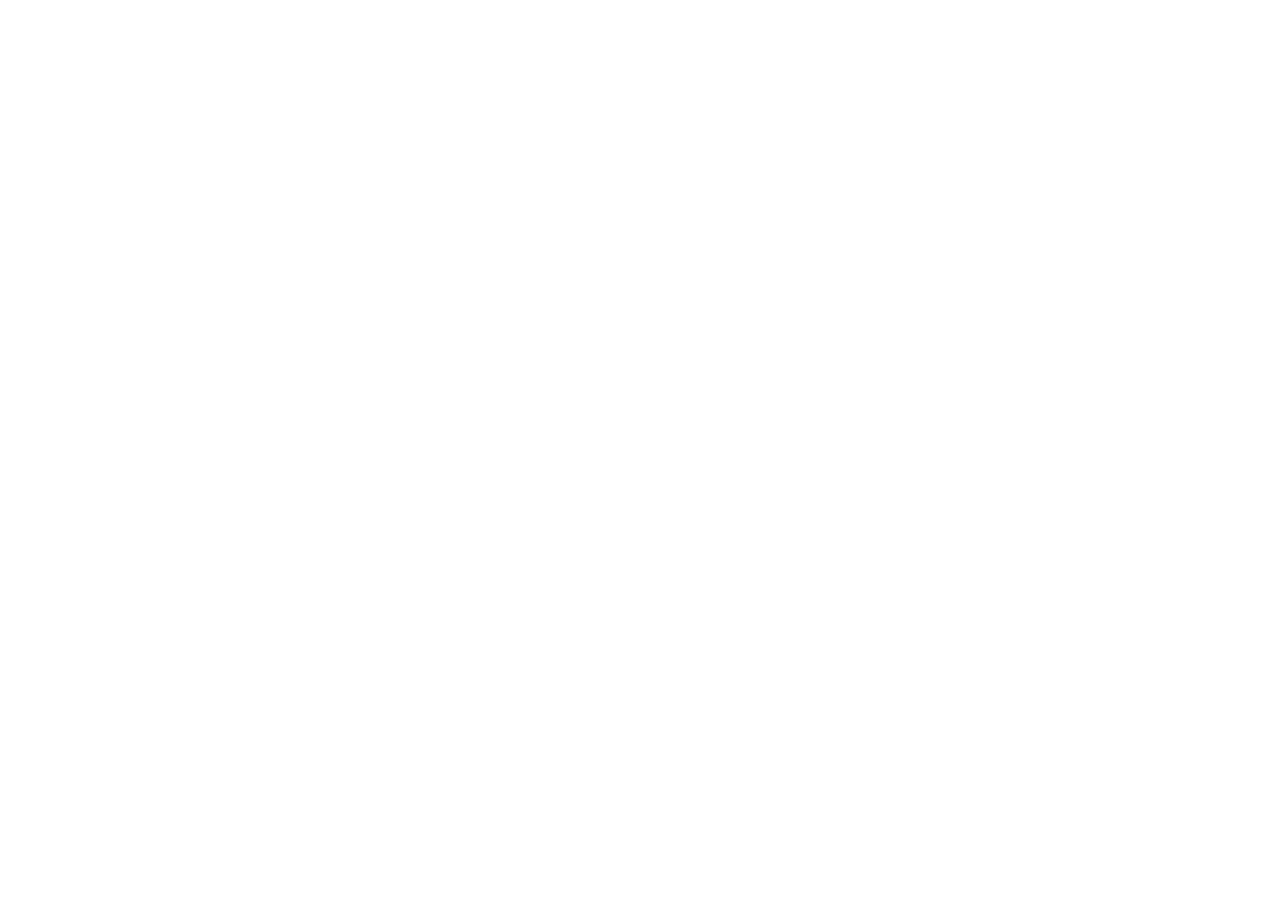
==== index.html @ fa939f7a "added html" ====
<!DOCTYPE html>
<html lang="en">

<head>
    <meta charset="UTF-8">
    <meta http-equiv="X-UA-Compatible" content="IE=edge">
    <meta name="viewport" content="width=device-width, initial-scale=1.0">
    <link rel="stylesheet" href="style.css">
    <link rel="shortcut icon" href="favicon.ico" type="image/x-icon">
    <link rel="preconnect" href="https://fonts.googleapis.com">
    <link rel="preconnect" href="https://fonts.gstatic.com" crossorigin>
    <link href="https://fonts.googleapis.com/css2?family=Merriweather&family=Montserrat&family=Sacramento&display=swap"
        rel="stylesheet">
    <title>Manohar kumar ayush raj</title>
</head>

<body>
    
</body>
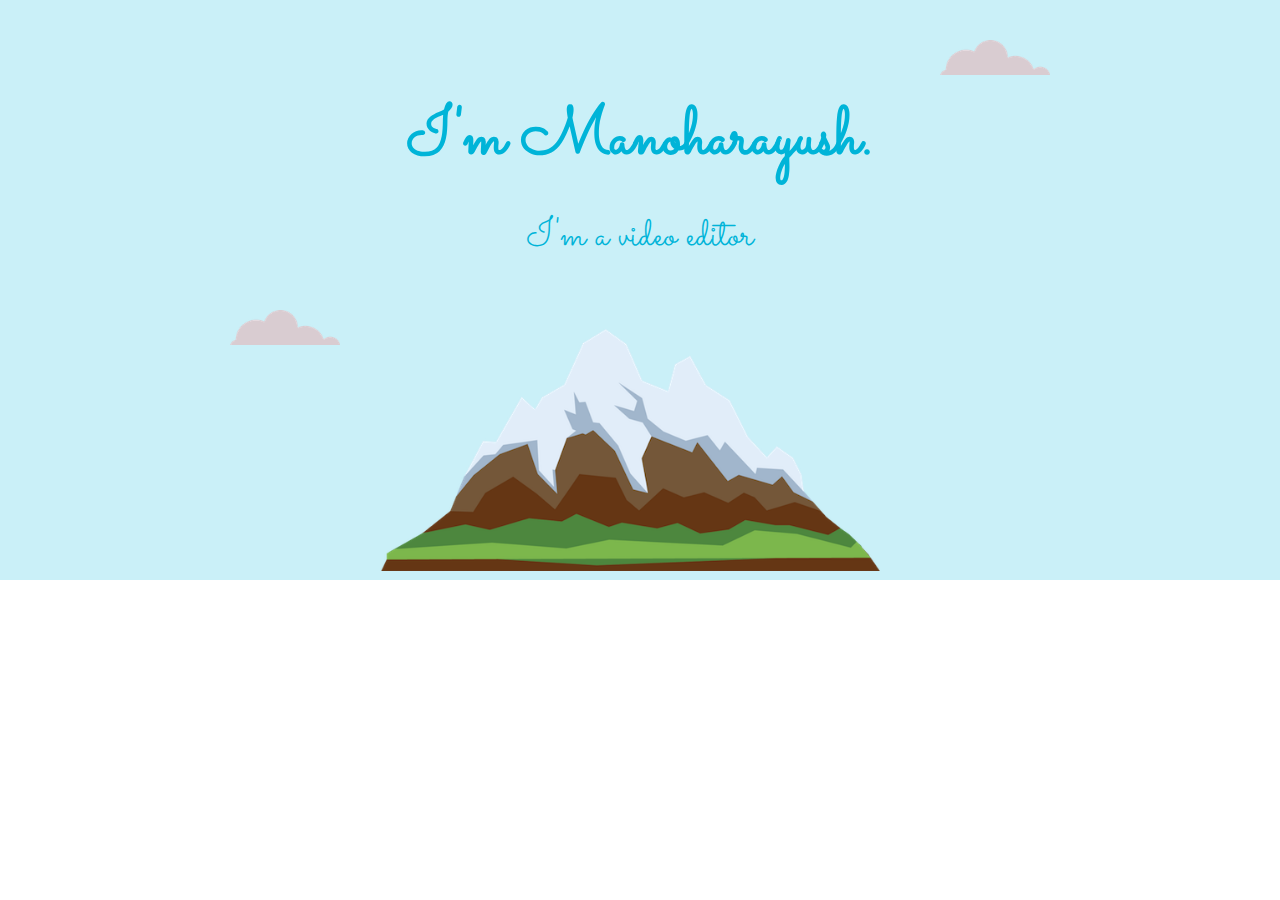
==== commit 1b056d66: "added css and top container" ====
--- a/index.html
+++ b/index.html
@@ -15,5 +15,11 @@
 </head>
 
 <body>
-    
+    <div class="top-container">
+        <img src="cloud.png" class="cloud-1" alt="">
+        <h1 class="title">I'm Manoharayush.</h1>
+        <h2 class="title">I'm a video editor</h2>
+        <img src="mountain.png" alt="" class="mountain">
+        <img src="cloud.png" class="cloud-2" alt="">
+      </div>
 </body>--- a/style.css
+++ b/style.css
@@ -0,0 +1,160 @@
+.top-container {
+  background-color: #CAF0F8;
+
+    text-align: center;
+    position: relative;
+    padding-top: 30px;
+
+}
+h1 {
+  font-family: 'Sacramento', cursive;
+  color: #00B4D8;
+  font-size: 4.2rem;
+  margin: 50px auto 0;
+}
+h2.title{
+  font-family: 'Sacramento', cursive;
+  color: #00B4D8;
+  font-size: 2.5rem;
+  font-weight: normal;
+  margin: 0;
+  
+}
+h2{
+  color: #00B4D8;
+  font-family: 'Montserrat', Arial, Helvetica, sans-serif;
+
+}
+h3{
+  color: #00B4D8;
+  font-family: 'Montserrat', Arial, Helvetica, sans-serif;
+  text-align: left;
+}
+body{
+    margin: 0px;
+    color: #40514E;
+    font-family: 'Merriweather', Arial, Helvetica, sans-serif;
+    line-height: 1.8;
+}
+
+.cloud-1{
+ position: absolute;
+ top: 40px;
+ right: 230px;
+ width:110px;
+
+}
+.cloud-2{
+ position: absolute;
+ top: 310px;
+ left: 230px;
+width: 110px;
+}
+.mountain{
+  width: 500px;
+}
+.middle-container
+{
+  
+  text-align: center;
+}
+.skill-1
+{
+  width: 50%;
+  margin: 60px auto 140px;
+}
+.skill-2
+{
+  width: 50%;
+  margin: 0 auto 80px;
+}
+.skills h2{
+  padding: 20px;
+}
+.skills p{
+  
+  text-align: left;
+}
+.profile-picture
+{
+  width: 150px;
+  height: 150px;
+  border-radius: 100%;
+}
+.skill-1-img{
+  width: 200px;
+  height: 200px;
+  float: left;
+  margin-right: 30px;
+  border-radius: 100%;
+}
+.skill-2-img{
+  width: 200px;
+  height: 200px;
+  float: right;
+  margin-right: 30px;
+  border-radius: 100%;
+}
+.profile
+{
+  width: 40%;
+  margin: auto;
+  padding: 30px;
+}
+hr{
+  width: 6%;
+  height: 10px;
+  border: none;
+  border-top-style: dotted;
+  border-color: rgba(128, 128, 128, 0.37);
+  border-width: 5px;
+  margin: 20px auto;
+}
+.contact-me
+{
+  width: 40%;
+  margin: 30px auto;
+}
+.contact-me h3{
+ text-align: center;
+}
+.btn {
+  background: #11cdd4;
+  background-image: -webkit-linear-gradient(top, #11cdd4, #11999e);
+  background-image: -moz-linear-gradient(top, #11cdd4, #11999e);
+  background-image: -ms-linear-gradient(top, #11cdd4, #11999e);
+  background-image: -o-linear-gradient(top, #11cdd4, #11999e);
+  background-image: linear-gradient(to bottom, #11cdd4, #11999e);
+  -webkit-border-radius: 8;
+  -moz-border-radius: 8;
+  border-radius: 8px;
+  font-family: 'Montserrat', Arial, Helvetica, sans-serif;
+  color: #ffffff;
+  font-size: 20px;
+  padding: 10px 20px 10px 20px;
+  text-decoration: none;
+}
+
+.btn:hover {
+  background: #30e3cb;
+  background-image: -webkit-linear-gradient(top, #30e3cb, #2bc48d);
+  background-image: -moz-linear-gradient(top, #30e3cb, #2bc48d);
+  background-image: -ms-linear-gradient(top, #30e3cb, #2bc48d);
+  background-image: -o-linear-gradient(top, #30e3cb, #2bc48d);
+  background-image: linear-gradient(to bottom, #30e3cb, #2bc48d);
+  text-decoration: none;
+}
+.bottom-container{
+  text-align: center;
+  padding: 10px 0 10px;
+  background-color: #90E0EF;
+}
+.bottom-container a{
+  font-family: 'Montserrat', Arial, Helvetica, sans-serif;
+  color: #03045E;
+  text-decoration: none;
+  margin: 10px 20px;
+}
+.bottom-container a:hover{
+  color: whitesmoke;
+  }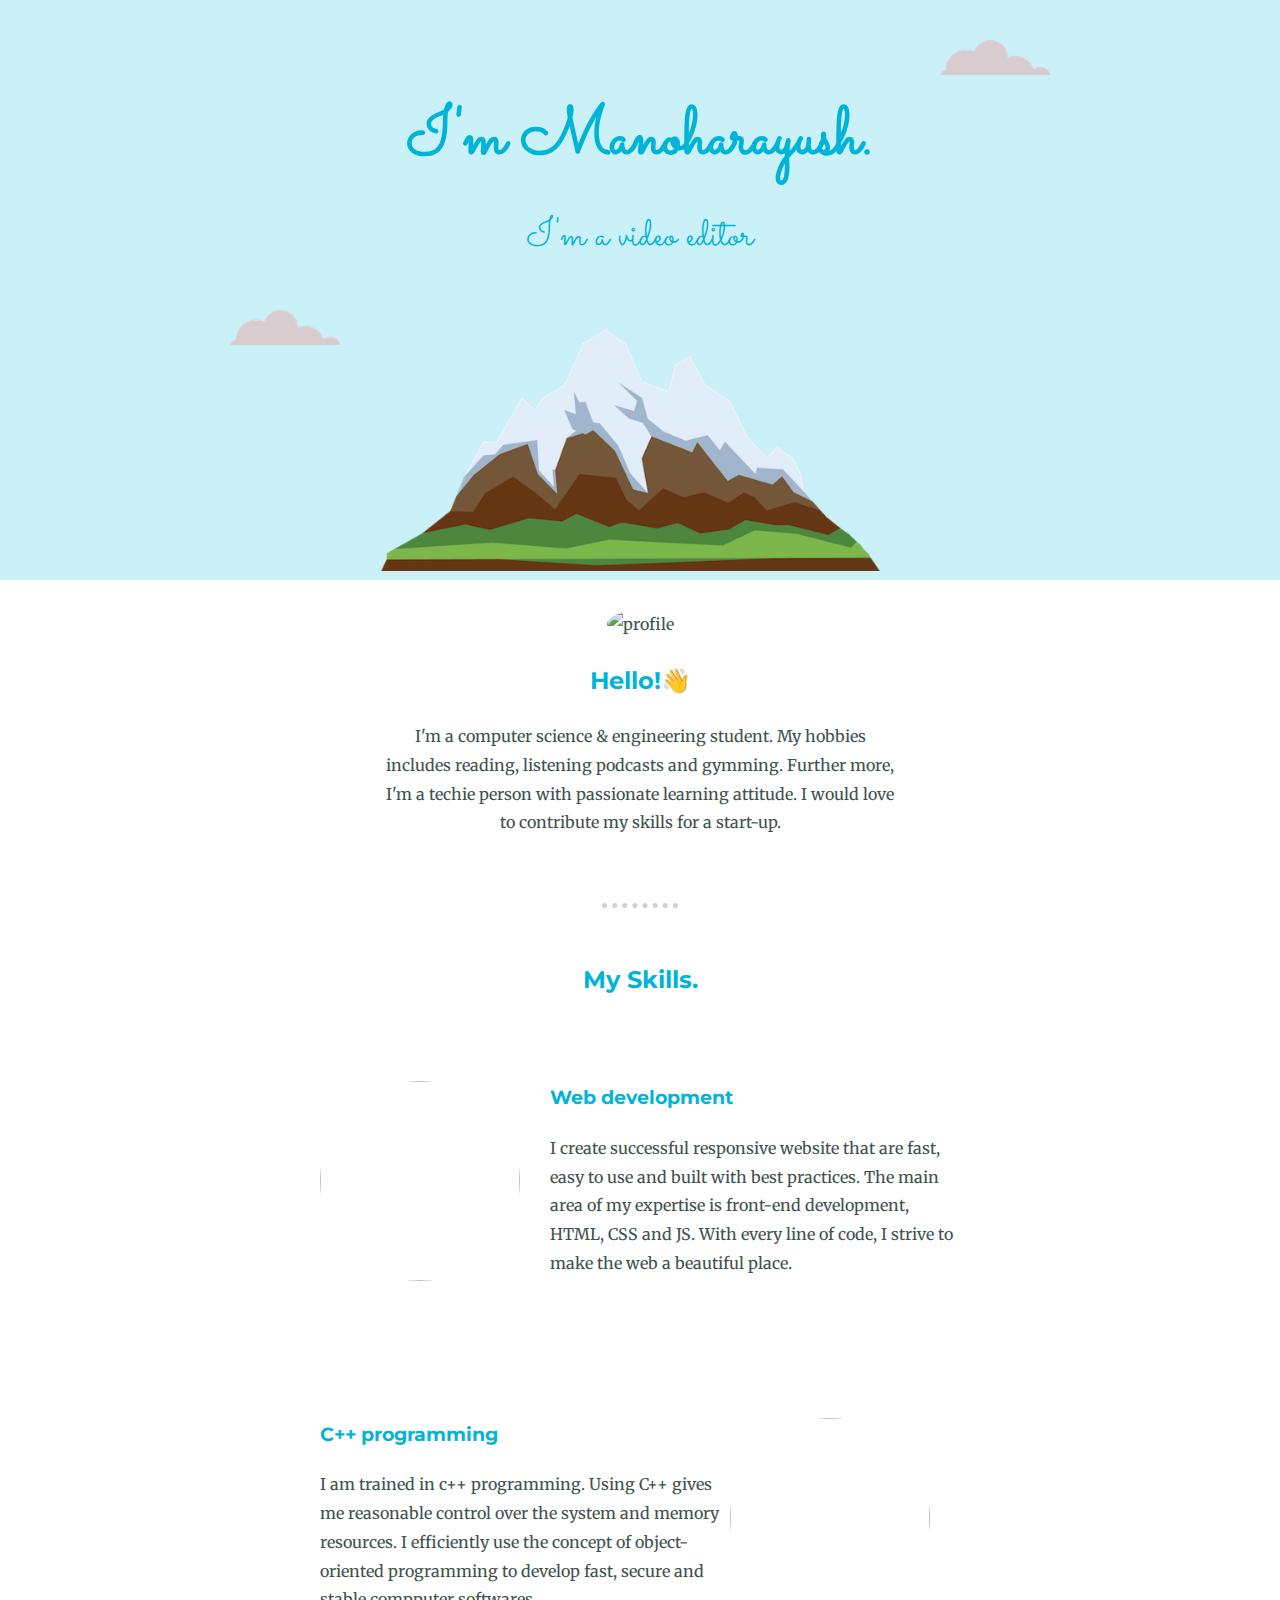
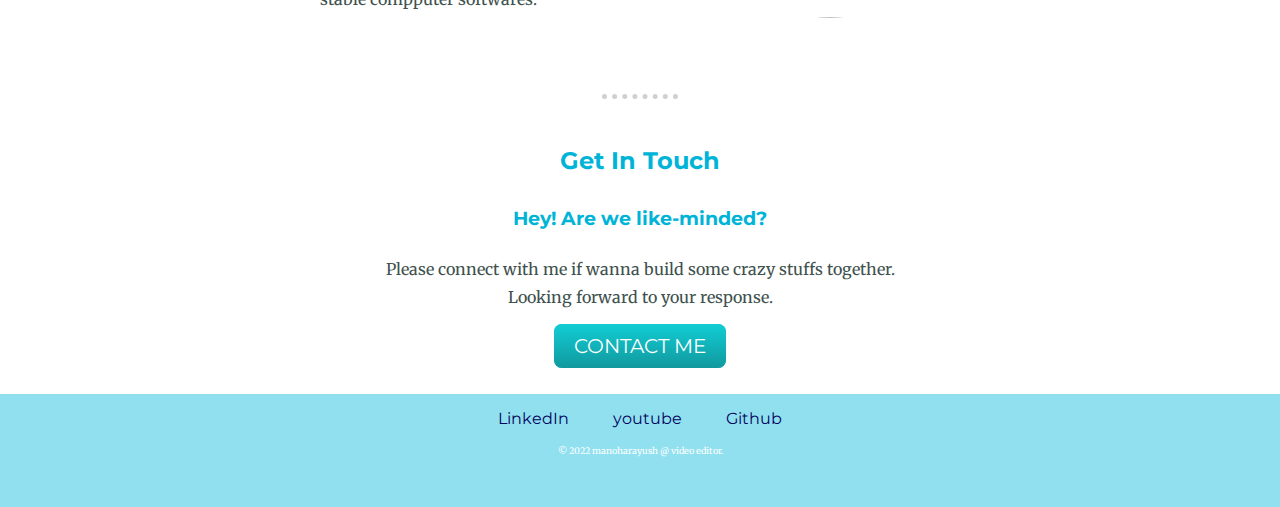
==== commit a4cb6502: "added contact form" ====
--- a/index.html
+++ b/index.html
@@ -22,4 +22,40 @@
         <img src="mountain.png" alt="" class="mountain">
         <img src="cloud.png" class="cloud-2" alt="">
       </div>
+  <div class="middle-container">
+    <div class="profile">
+        <img src="profile.jpg" alt="profile"; class="profile-picture">
+        <h2>Hello!👋</h2>
+        <p>I'm a computer science & engineering student. My hobbies includes reading, listening podcasts and gymming. Further more, I'm a techie person with passionate learning attitude. I would love to contribute my skills for a start-up.
+        </p>
+    </div>
+    <hr>
+    <div class="skills">
+        <h2>My Skills.</h2>
+        <div class="skill-1">
+            <img src="https://encrypted-tbn0.gstatic.com/images?q=tbn:ANd9GcQwQE6kleRVHtrvB4V4W12YvpqPWi_kDmOMbg&usqp=CAU" alt="" class="skill-1-img">
+            <h3>Web development</h3>
+            <p> I create successful responsive website that are fast, easy to use and built with best practices. The main area of my expertise is front-end development, HTML, CSS and JS. With every line of code, I strive to make the web a beautiful place.</p>
+        </div>
+        <div class="skill-2">
+            <img  src="https://upload.wikimedia.org/wikipedia/commons/thumb/1/18/ISO_C%2B%2B_Logo.svg/1200px-ISO_C%2B%2B_Logo.svg.png" alt="" class="skill-2-img">
+            <h3>C++ programming</h3>
+            <p>I am trained in c++ programming. Using C++ gives me reasonable control over the system and memory resources. I efficiently use the concept of object-oriented programming to develop fast, secure and stable compputer softwares.</p>
+        </div>
+    </div>
+    <hr>
+    <div class="contact-me">
+        <h2>Get In Touch</h2>
+        <h3>Hey! Are we like-minded?</h3>
+        <p>Please connect with me if wanna build some crazy stuffs together. Looking forward to your response.</p>
+        <a class="btn" href="contact_form.html">CONTACT ME</a>
+    </div>
+</div>
+
+<div class="bottom-container">
+    <a class="footer-link" href="https://www.linkedin.com/in/poorab-patel-79a27b222/">LinkedIn</a>
+    <a class="footer-link" href="https://www.youtube.com/@Manoharpandit/about/">youtube</a>
+    <a class="footer-link" href="https://github.com/Poorab-202">Github</a>
+    <p style="font-size: xx-small; color: white;">© 2022 manoharayush @ video editor.</p>
+    </div>
 </body>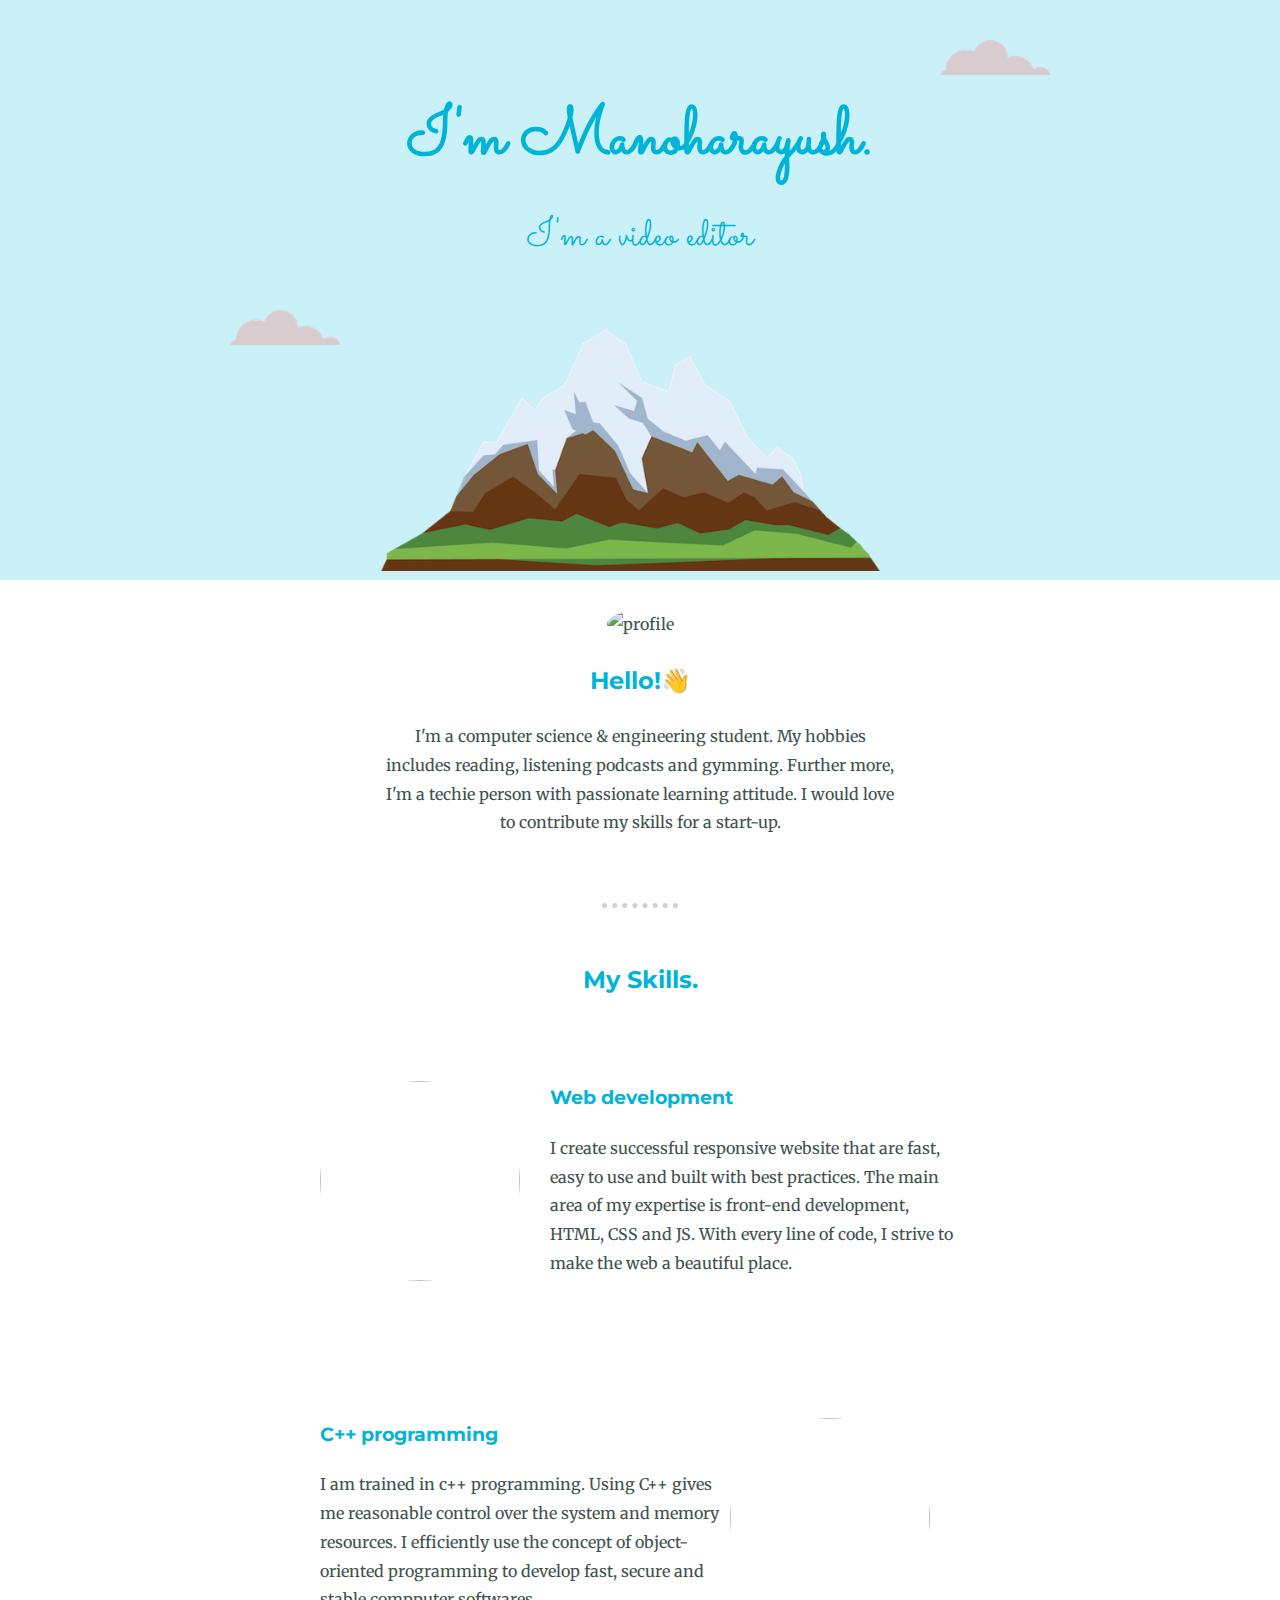
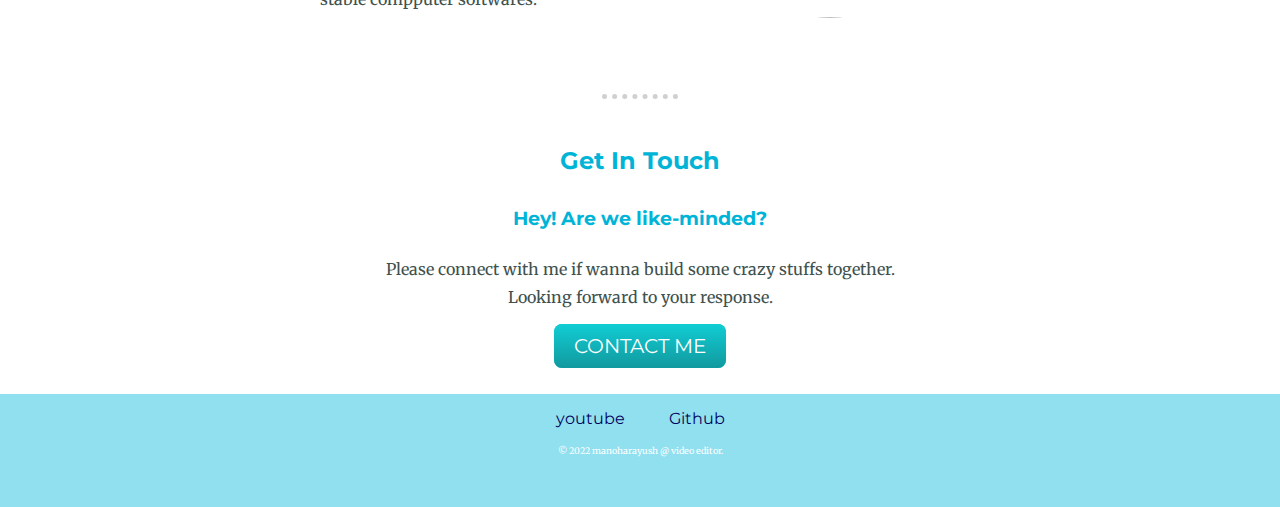
==== commit 110d9fec: "name" ====
--- a/index.html
+++ b/index.html
@@ -53,9 +53,8 @@
 </div>
 
 <div class="bottom-container">
-    <a class="footer-link" href="https://www.linkedin.com/in/poorab-patel-79a27b222/">LinkedIn</a>
     <a class="footer-link" href="https://www.youtube.com/@Manoharpandit/about/">youtube</a>
     <a class="footer-link" href="https://github.com/Poorab-202">Github</a>
     <p style="font-size: xx-small; color: white;">© 2022 manoharayush @ video editor.</p>
     </div>
-</body>+</body>
